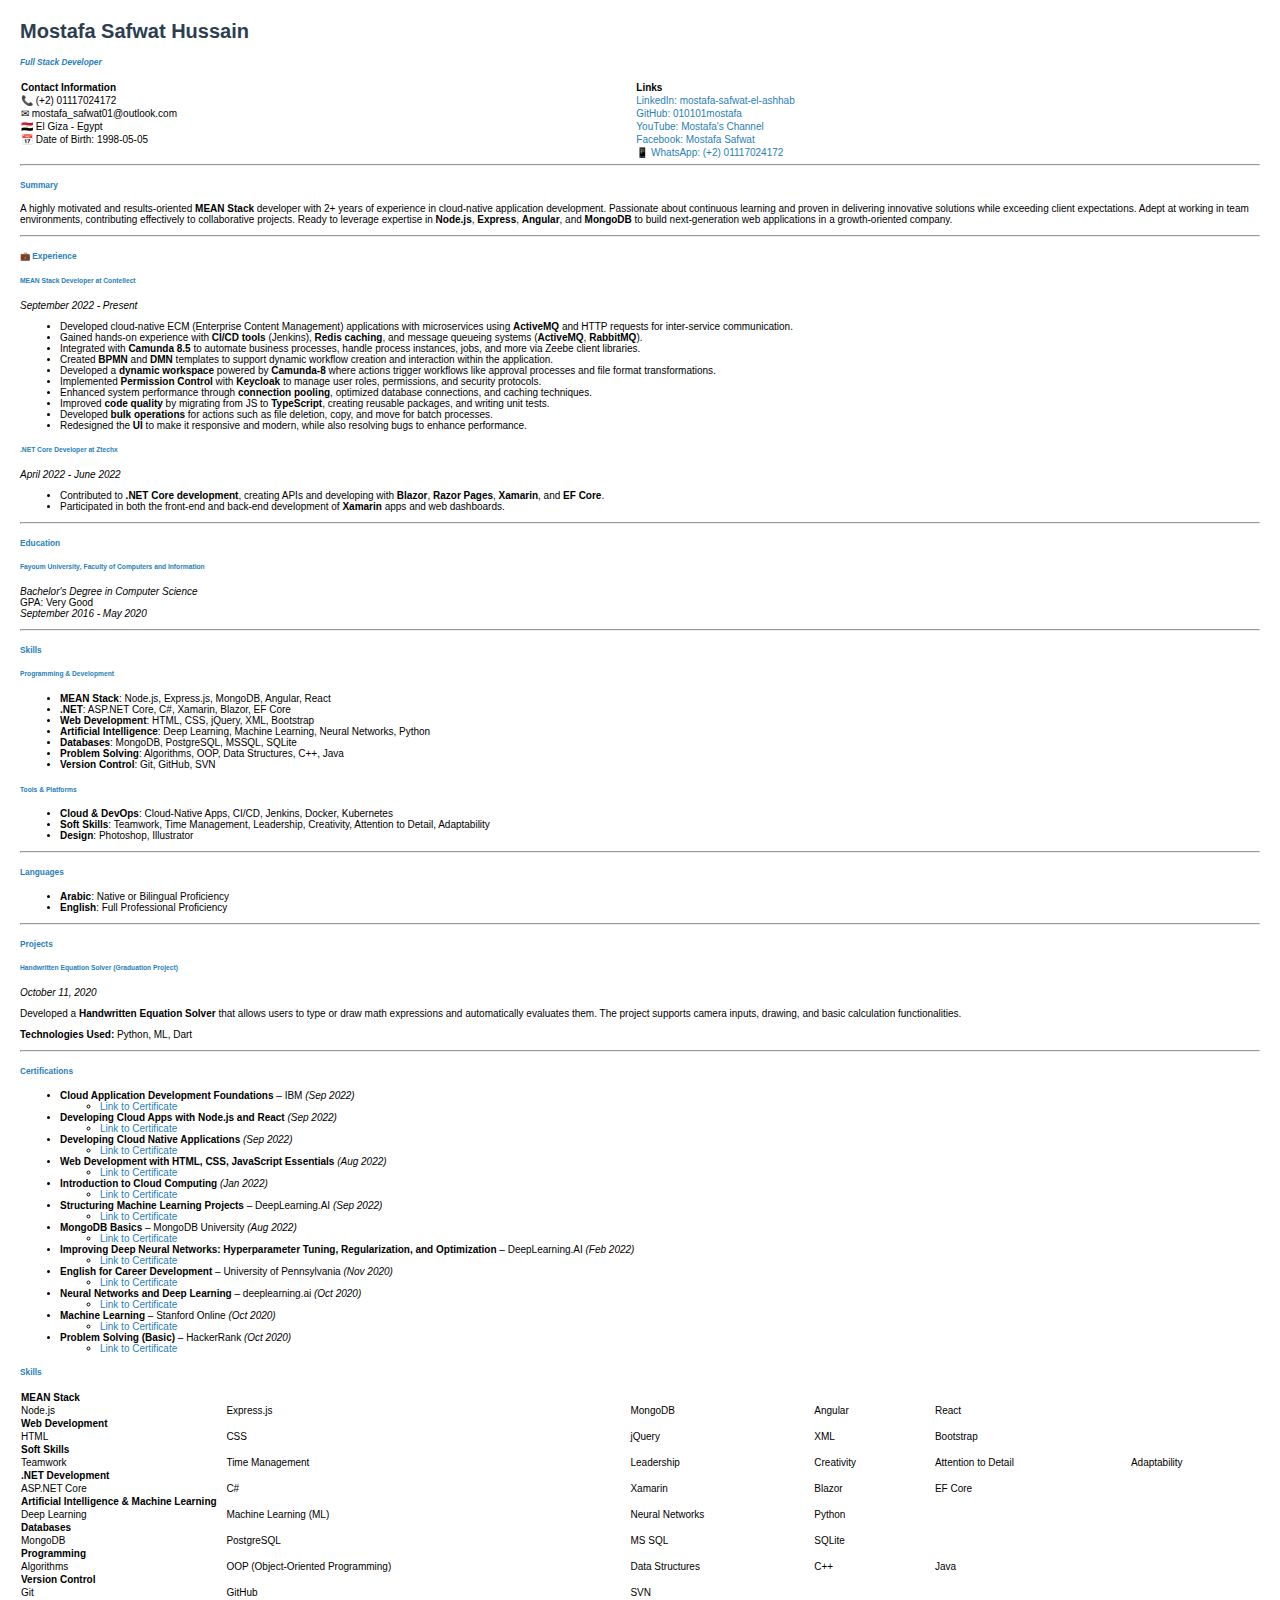
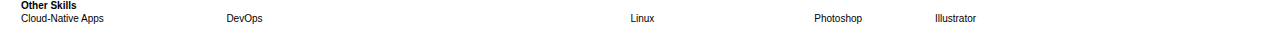
==== resume.html @ e5d107cc "init" ====
<!DOCTYPE html>
<html lang="en">

<head>
    <meta charset="UTF-8">
    <meta name="viewport" content="width=device-width, initial-scale=1.0">
    <title>Mostafa Safwat Hussain - Full Stack Developer</title>
    <link rel="stylesheet" type="text/css" href="./resume.css" />

</head>

<body>
    <h1>Mostafa Safwat Hussain</h1>
    <h5><em>Full Stack Developer</em></h6>

    <table>
        <tr>
            <th>Contact Information</th>
            <th>Links</th>
        </tr>
        <tr>
            <td>📞 (+2) 01117024172</td>
            <td><a href="https://www.linkedin.com/in/mostafa-safwat-el-ashhab-725a54151/">LinkedIn:
                    mostafa-safwat-el-ashhab</a></td>
        </tr>
        <tr>
            <td>✉ mostafa_safwat01@outlook.com</td>
            <td><a href="https://github.com/010101mostafa">GitHub: 010101mostafa</a></td>
        </tr>
        <tr>
            <td>🇪🇬 El Giza - Egypt</td>
            <td><a href="https://www.youtube.com/channel/UCoVD122oayrw8Bb4ZZjpskQ">YouTube: Mostafa's
                    Channel</a></td>
        </tr>
        <tr>
            <td>📅 Date of Birth: 1998-05-05</td>
            <td><a href="https://www.facebook.com/profile.php?id=100006435209104">Facebook: Mostafa
                    Safwat</a></td>
        </tr>
        <tr>
            <td></td>
            <td><a href="https://wa.me/01117024172">📱 WhatsApp: (+2) 01117024172</a></td>
        </tr>
    </table>

    <hr>

    <h5>Summary</h5>
    <p>A highly motivated and results-oriented <strong>MEAN Stack</strong> developer with 2+ years of
        experience in cloud-native application development. Passionate about continuous learning and
        proven in delivering innovative solutions while exceeding client expectations. Adept at working
        in team environments, contributing effectively to collaborative projects. Ready to leverage
        expertise in <strong>Node.js</strong>, <strong>Express</strong>, <strong>Angular</strong>, and
        <strong>MongoDB</strong> to build next-generation web applications in a growth-oriented company.
    </p>

    <hr>

    <h5>💼 Experience</h5>
    <h6>MEAN Stack Developer at <strong>Contellect</strong></h6>
    <p><em>September 2022 - Present</em></p>
    <ul>
        <li>Developed cloud-native ECM (Enterprise Content Management) applications with microservices
            using <strong>ActiveMQ</strong> and HTTP requests for inter-service communication.</li>
        <li>Gained hands-on experience with <strong>CI/CD tools</strong> (Jenkins), <strong>Redis
                caching</strong>, and message queueing systems (<strong>ActiveMQ</strong>,
            <strong>RabbitMQ</strong>).
        </li>
        <li>Integrated with <strong>Camunda 8.5</strong> to automate business processes, handle process
            instances, jobs, and more via Zeebe client libraries.</li>
        <li>Created <strong>BPMN</strong> and <strong>DMN</strong> templates to support dynamic workflow
            creation and interaction within the application.</li>
        <li>Developed a <strong>dynamic workspace</strong> powered by <strong>Camunda-8</strong> where
            actions trigger workflows like approval processes and file format transformations.</li>
        <li>Implemented <strong>Permission Control</strong> with <strong>Keycloak</strong> to manage
            user roles, permissions, and security protocols.</li>
        <li>Enhanced system performance through <strong>connection pooling</strong>, optimized database
            connections, and caching techniques.</li>
        <li>Improved <strong>code quality</strong> by migrating from JS to <strong>TypeScript</strong>,
            creating reusable packages, and writing unit tests.</li>
        <li>Developed <strong>bulk operations</strong> for actions such as file deletion, copy, and move
            for batch processes.</li>
        <li>Redesigned the <strong>UI</strong> to make it responsive and modern, while also resolving
            bugs to enhance performance.</li>
    </ul>

    <h6>.NET Core Developer at <strong>Ztechx</strong></h6>
    <p><em>April 2022 - June 2022</em></p>
    <ul>
        <li>Contributed to <strong>.NET Core development</strong>, creating APIs and developing with
            <strong>Blazor</strong>, <strong>Razor Pages</strong>, <strong>Xamarin</strong>, and
            <strong>EF Core</strong>.
        </li>
        <li>Participated in both the front-end and back-end development of <strong>Xamarin</strong> apps
            and web dashboards.</li>
    </ul>

    <hr>

    <h5>Education</h5>
    <h6><strong>Fayoum University</strong>, Faculty of Computers and Information</h6>
    <p><em>Bachelor's Degree in Computer Science</em><br>GPA: Very Good<br><em>September 2016 - May
            2020</em></p>

    <hr>

    <h5>Skills</h5>
    <h6>Programming & Development</h6>
    <ul>
        <li><strong>MEAN Stack</strong>: Node.js, Express.js, MongoDB, Angular, React</li>
        <li><strong>.NET</strong>: ASP.NET Core, C#, Xamarin, Blazor, EF Core</li>
        <li><strong>Web Development</strong>: HTML, CSS, jQuery, XML, Bootstrap</li>
        <li><strong>Artificial Intelligence</strong>: Deep Learning, Machine Learning, Neural Networks,
            Python</li>
        <li><strong>Databases</strong>: MongoDB, PostgreSQL, MSSQL, SQLite</li>
        <li><strong>Problem Solving</strong>: Algorithms, OOP, Data Structures, C++, Java</li>
        <li><strong>Version Control</strong>: Git, GitHub, SVN</li>
    </ul>

    <h6>Tools & Platforms</h6>
    <ul>
        <li><strong>Cloud & DevOps</strong>: Cloud-Native Apps, CI/CD, Jenkins, Docker, Kubernetes</li>
        <li><strong>Soft Skills</strong>: Teamwork, Time Management, Leadership, Creativity, Attention
            to Detail, Adaptability</li>
        <li><strong>Design</strong>: Photoshop, Illustrator</li>
    </ul>

    <hr>

    <h5>Languages</h5>
    <ul>
        <li><strong>Arabic</strong>: Native or Bilingual Proficiency</li>
        <li><strong>English</strong>: Full Professional Proficiency</li>
    </ul>

    <hr>

    <h5>Projects</h5>
    <h6>Handwritten Equation Solver (Graduation Project)</h6>
    <p><em>October 11, 2020</em></p>
    <p>Developed a <strong>Handwritten Equation Solver</strong> that allows users to type or draw math
        expressions and automatically evaluates them. The project supports camera inputs, drawing, and
        basic calculation functionalities.</p>
    <p><strong>Technologies Used:</strong> Python, ML, Dart</p>

    <hr>

    <h5>Certifications</h5>
    <ul>
        <li><strong>Cloud Application Development Foundations</strong> – IBM <em>(Sep 2022)</em>
            <ul>
                <li><a href="https://www.coursera.org/account/accomplishments/specialization/certificate/L9KQZP9CQ8NN">Link
                        to Certificate</a></li>
            </ul>
        </li>
        <li><strong>Developing Cloud Apps with Node.js and React</strong> <em>(Sep 2022)</em>
            <ul>
                <li><a href="https://www.coursera.org/account/accomplishments/certificate/79PRGKYRL2LS">Link
                        to Certificate</a></li>
            </ul>
        </li>
        <li><strong>Developing Cloud Native Applications</strong> <em>(Sep 2022)</em>
            <ul>
                <li><a
                        href="https://www.coursera.org/account/accomplishments/certificate/dadf8534-bf52-496e-9acf-c90fe8b2b44a">Link
                        to Certificate</a></li>
            </ul>
        </li>
        <li><strong>Web Development with HTML, CSS, JavaScript Essentials</strong> <em>(Aug 2022)</em>
            <ul>
                <li><a href="https://www.coursera.org/account/accomplishments/certificate/TTNKBGPDUQ47">Link
                        to Certificate</a></li>
            </ul>
        </li>
        <li><strong>Introduction to Cloud Computing</strong> <em>(Jan 2022)</em>
            <ul>
                <li><a href="https://www.coursera.org/account/accomplishments/certificate/HJHKDXUSU9NW">Link
                        to Certificate</a></li>
            </ul>
        </li>
        <li><strong>Structuring Machine Learning Projects</strong> – DeepLearning.AI <em>(Sep 2022)</em>
            <ul>
                <li><a href="https://www.coursera.org/account/accomplishments/certificate/RCFLQUQFDYQA">Link
                        to Certificate</a></li>
            </ul>
        </li>
        <li><strong>MongoDB Basics</strong> – MongoDB University <em>(Aug 2022)</em>
            <ul>
                <li><a href="https://university.mongodb.com/courses/MongoDB-U">Link to Certificate</a>
                </li>
            </ul>
        </li>
        <li><strong>Improving Deep Neural Networks: Hyperparameter Tuning, Regularization, and
                Optimization</strong> – DeepLearning.AI <em>(Feb 2022)</em>
            <ul>
                <li><a href="https://www.coursera.org/account/accomplishments/certificate/TTNKBGPDUQ47">Link
                        to Certificate</a></li>
            </ul>
        </li>
        <li><strong>English for Career Development</strong> – University of Pennsylvania <em>(Nov
                2020)</em>
            <ul>
                <li><a href="https://www.coursera.org/account/accomplishments/certificate/HJHKDXUSU9NW">Link
                        to Certificate</a></li>
            </ul>
        </li>
        <li><strong>Neural Networks and Deep Learning</strong> – deeplearning.ai <em>(Oct 2020)</em>
            <ul>
                <li><a href="https://www.coursera.org/account/accomplishments/certificate/RCFLQUQFDYQA">Link
                        to Certificate</a></li>
            </ul>
        </li>
        <li><strong>Machine Learning</strong> – Stanford Online <em>(Oct 2020)</em>
            <ul>
                <li><a href="https://www.coursera.org/account/accomplishments/certificate/HZZJAMJU3DK7">Link
                        to Certificate</a></li>
            </ul>
        </li>
        <li><strong>Problem Solving (Basic)</strong> – HackerRank <em>(Oct 2020)</em>
            <ul>
                <li><a href="https://www.hackerrank.com/certificates/99DA9557401D">Link to
                        Certificate</a></li>
            </ul>
        </li>
    </ul>
    </div>

    <div class="skills">
        <h5>Skills</h5>
        
        <table class="skills-table">
            <tr>
                <th colspan="2">MEAN Stack</th>
            </tr>
            <tr>
                <td>Node.js</td>
                <td>Express.js</td>
                <td>MongoDB</td>
                <td>Angular</td>
                <td>React</td>
            </tr>
    
            <tr>
                <th colspan="2">Web Development</th>
            </tr>
            <tr>
                <td>HTML</td>
                <td>CSS</td>
                <td>jQuery</td>
                <td>XML</td>
                <td>Bootstrap</td>
            </tr>
    
            <tr>
                <th colspan="2">Soft Skills</th>
            </tr>
            <tr>
                <td>Teamwork</td>
                <td>Time Management</td>
                <td>Leadership</td>
                <td>Creativity</td>
                <td>Attention to Detail</td>
                <td>Adaptability</td>
            </tr>
    
            <tr>
                <th colspan="2">.NET Development</th>
            </tr>
            <tr>
                <td>ASP.NET Core</td>
                <td>C#</td>
                <td>Xamarin</td>
                <td>Blazor</td>
                <td>EF Core</td>
            </tr>
    
            <tr>
                <th colspan="2">Artificial Intelligence & Machine Learning</th>
            </tr>
            <tr>
                <td>Deep Learning</td>
                <td>Machine Learning (ML)</td>
                <td>Neural Networks</td>
                <td>Python</td>
            </tr>
    
            <tr>
                <th colspan="2">Databases</th>
            </tr>
            <tr>
                <td>MongoDB</td>
                <td>PostgreSQL</td>
                <td>MS SQL</td>
                <td>SQLite</td>
            </tr>
    
            <tr>
                <th colspan="2">Programming</th>
            </tr>
            <tr>
                <td>Algorithms</td>
                <td>OOP (Object-Oriented Programming)</td>
                <td>Data Structures</td>
                <td>C++</td>
                <td>Java</td>
            </tr>
    
            <tr>
                <th colspan="2">Version Control</th>
            </tr>
            <tr>
                <td>Git</td>
                <td>GitHub</td>
                <td>SVN</td>
            </tr>
    
            <tr>
                <th colspan="2">Other Skills</th>
            </tr>
            <tr>
                <td>Cloud-Native Apps</td>
                <td>DevOps</td>
                <td>Linux</td>
                <td>Photoshop</td>
                <td>Illustrator</td>
            </tr>
        </table>
    </div>
    
    
</body>

</html>
---- resume.css ----
table {
    width: 100%;
    border-collapse: collapse;
}
th {
    text-align: start;
}

body {
    font-family: Arial, sans-serif;
    background-color: #fff;
    font-size: 10px;
    color: #000;
    margin: 20px;
}

h1 {
    color: #2c3e50;
}

h3, h5, h3, h6 {
    color: #2980b9;
}

a {
    color: #2980b9;
    text-decoration: none;
}

a:hover {
    text-decoration: underline;
}
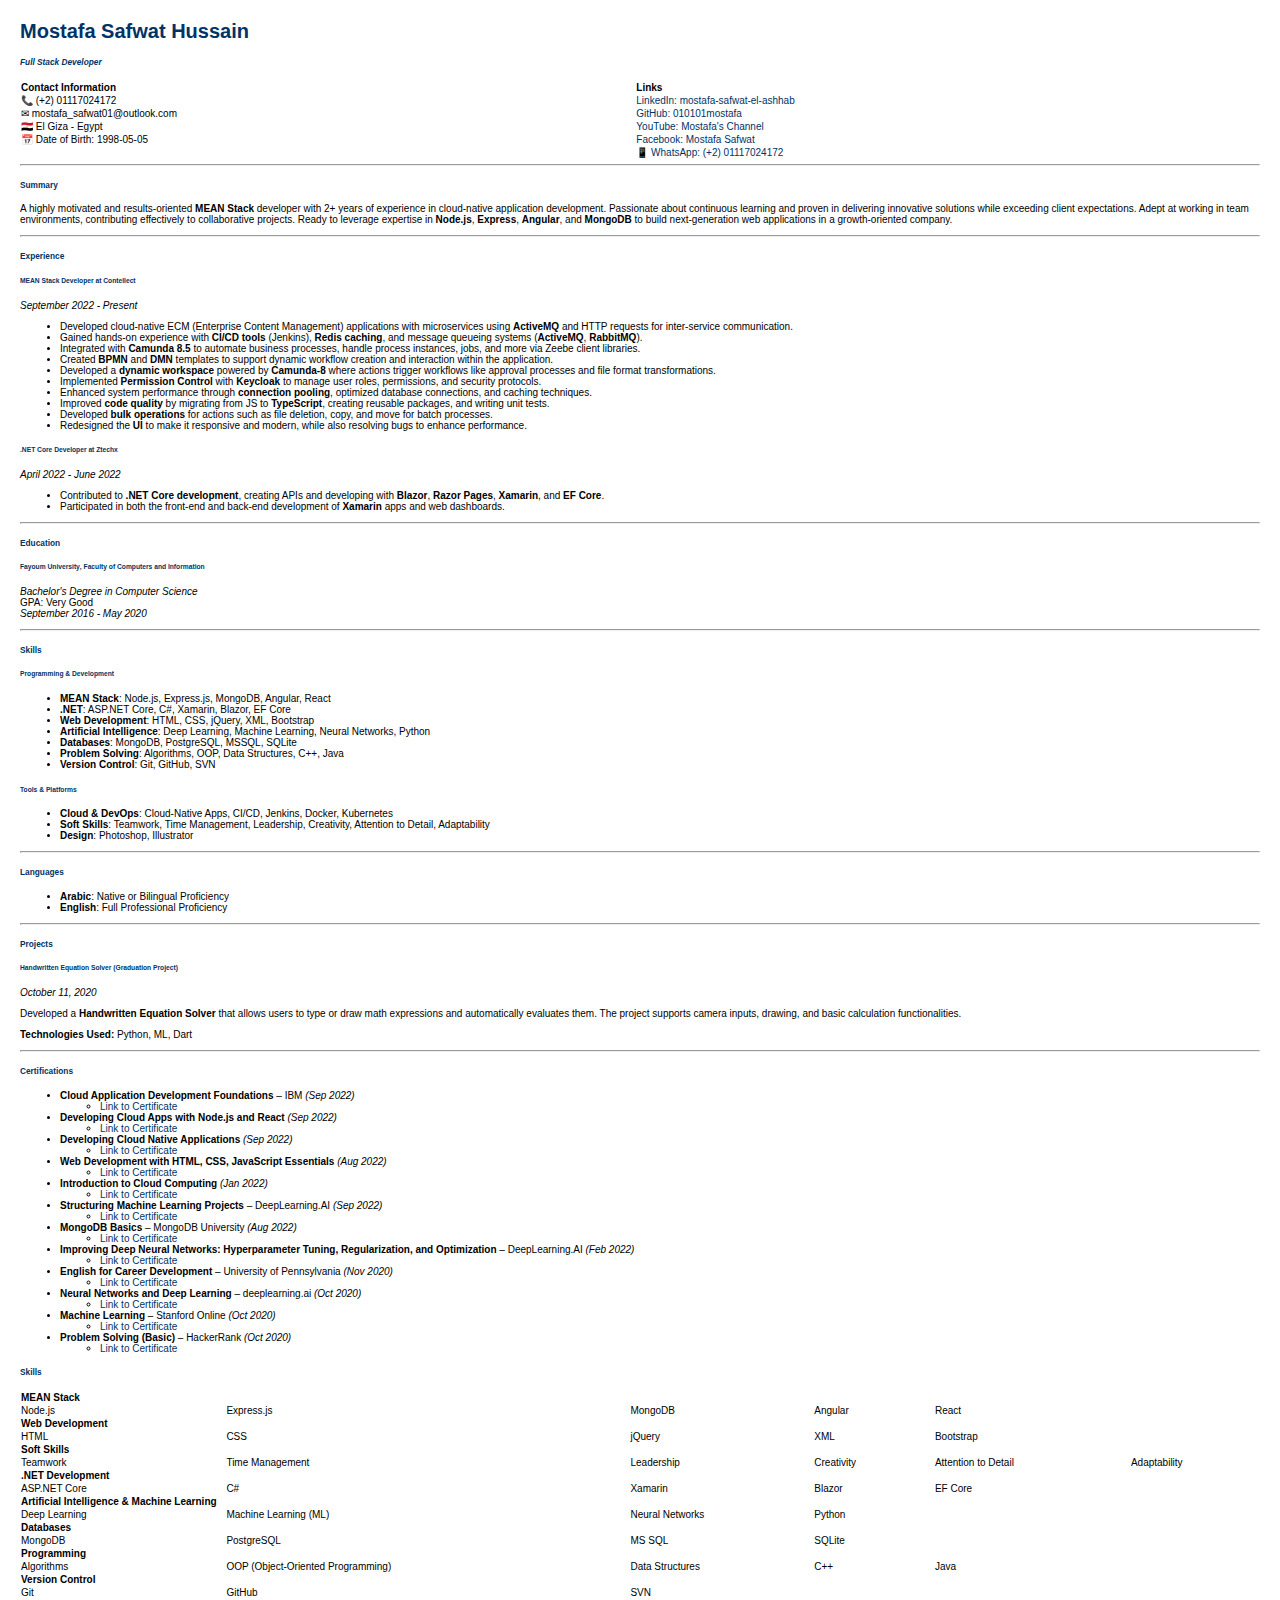
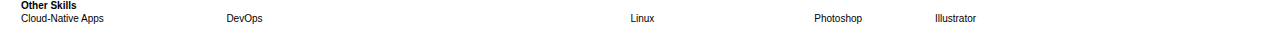
==== commit ab603e24: "rename" ====
--- a/resume.html
+++ b/resume.html
@@ -56,7 +56,7 @@
 
     <hr>
 
-    <h5>💼 Experience</h5>
+    <h5>Experience</h5>
     <h6>MEAN Stack Developer at <strong>Contellect</strong></h6>
     <p><em>September 2022 - Present</em></p>
     <ul>
--- a/resume.css
+++ b/resume.css
@@ -14,19 +14,18 @@
     margin: 20px;
 }
 
-h1 {
-    color: #2c3e50;
-}
-
-h3, h5, h3, h6 {
-    color: #2980b9;
+h1 ,h3, h5, h3, h6 {
+    color: #003366;
 }
 
 a {
-    color: #2980b9;
+    color: #003366;
     text-decoration: none;
 }
 
 a:hover {
     text-decoration: underline;
+}
+body{
+
 }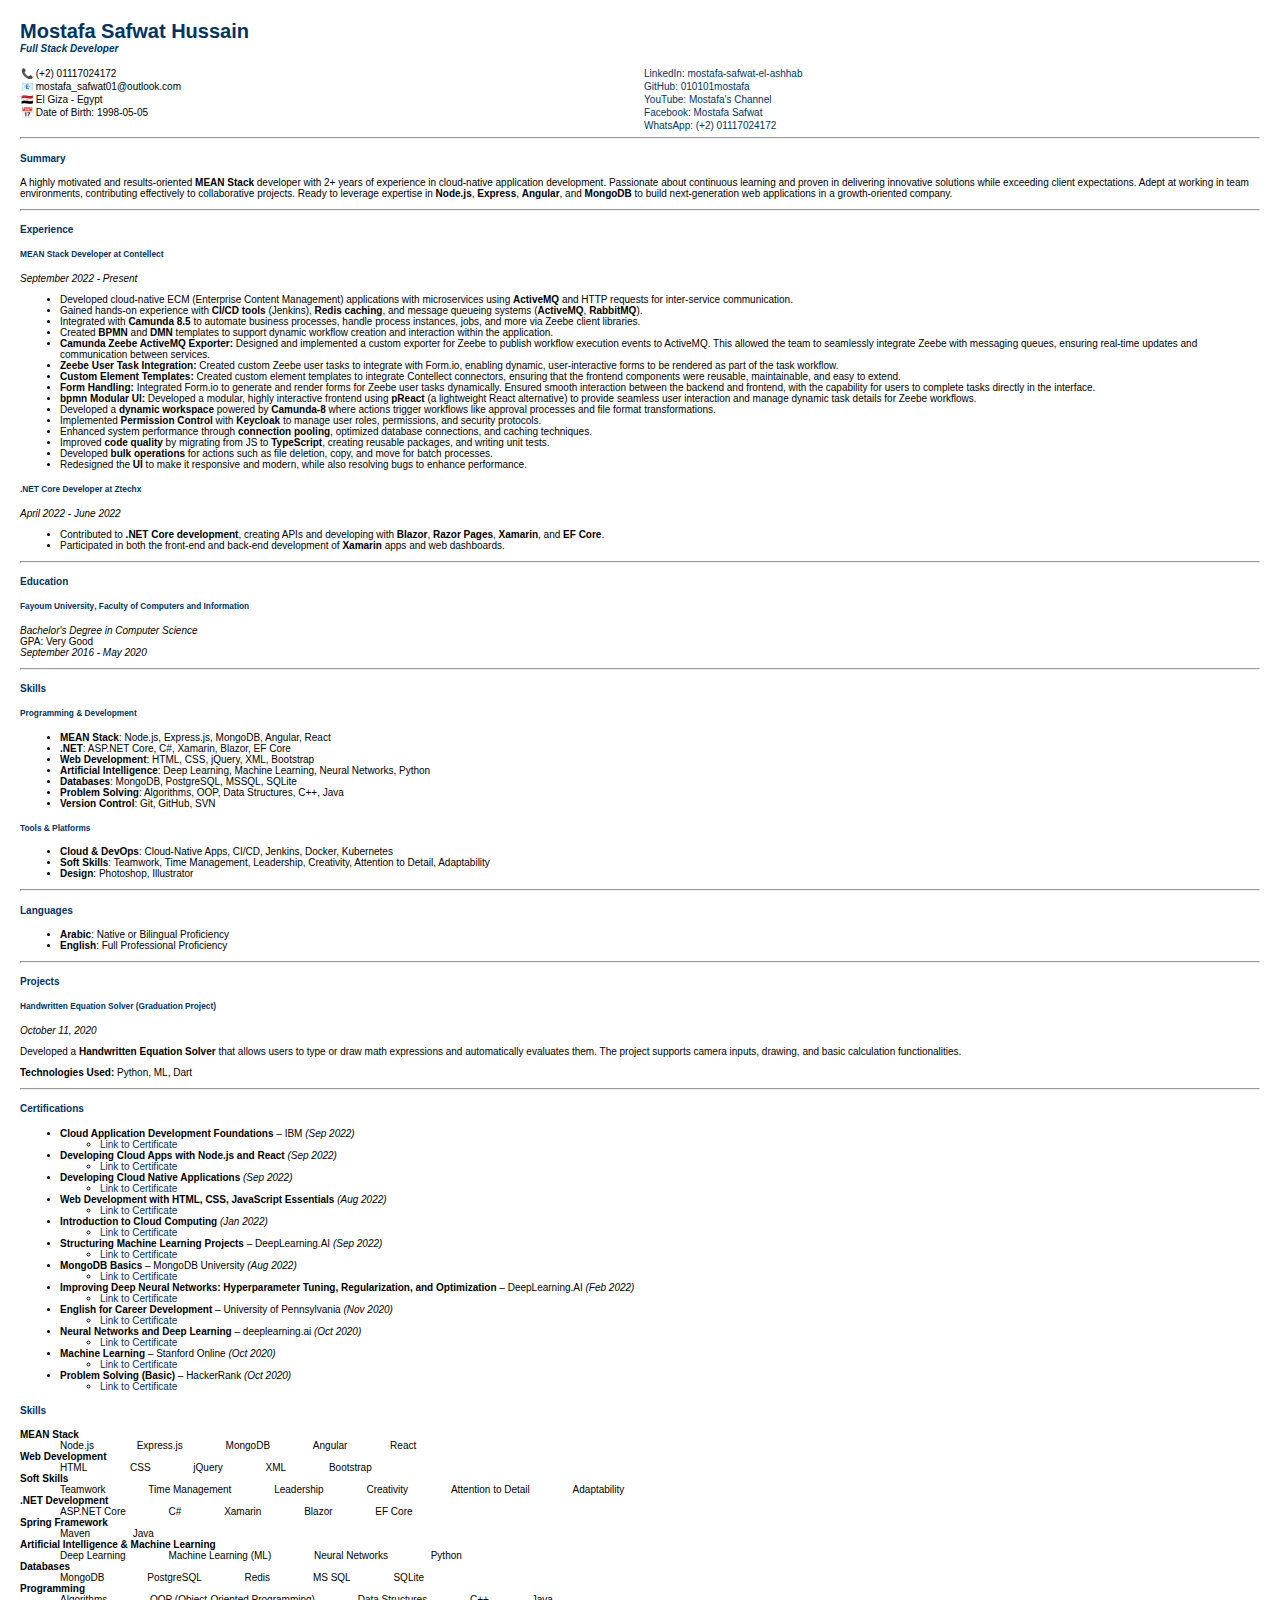
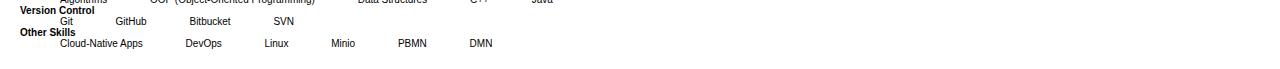
==== commit c1f112d4: "feat:update my CV" ====
--- a/resume.html
+++ b/resume.html
@@ -6,25 +6,25 @@
     <meta name="viewport" content="width=device-width, initial-scale=1.0">
     <title>Mostafa Safwat Hussain - Full Stack Developer</title>
     <link rel="stylesheet" type="text/css" href="./resume.css" />
-
+    <meta name="doc" content="View Mostafa Safwat CV"  >
+    <meta name="url" content="https://010101mostafa.github.io/resume"  >
 </head>
 
 <body>
-    <h1>Mostafa Safwat Hussain</h1>
-    <h5><em>Full Stack Developer</em></h6>
-
-    <table>
-        <tr>
+    <h1 class="mb-0">Mostafa Safwat Hussain</h1>
+    <h4 class="mt-0"><em>Full Stack Developer</em></h4>
+
+    <table >
+        <!-- <tr>
             <th>Contact Information</th>
-            <th>Links</th>
-        </tr>
+        </tr> -->
         <tr>
             <td>📞 (+2) 01117024172</td>
             <td><a href="https://www.linkedin.com/in/mostafa-safwat-el-ashhab-725a54151/">LinkedIn:
                     mostafa-safwat-el-ashhab</a></td>
         </tr>
         <tr>
-            <td>✉ mostafa_safwat01@outlook.com</td>
+            <td>📧 mostafa_safwat01@outlook.com</td>
             <td><a href="https://github.com/010101mostafa">GitHub: 010101mostafa</a></td>
         </tr>
         <tr>
@@ -39,13 +39,13 @@
         </tr>
         <tr>
             <td></td>
-            <td><a href="https://wa.me/01117024172">📱 WhatsApp: (+2) 01117024172</a></td>
+            <td><a href="https://wa.me/01117024172"> WhatsApp: (+2) 01117024172</a></td>
         </tr>
     </table>
 
     <hr>
 
-    <h5>Summary</h5>
+    <h4>Summary</h4>
     <p>A highly motivated and results-oriented <strong>MEAN Stack</strong> developer with 2+ years of
         experience in cloud-native application development. Passionate about continuous learning and
         proven in delivering innovative solutions while exceeding client expectations. Adept at working
@@ -56,8 +56,8 @@
 
     <hr>
 
-    <h5>Experience</h5>
-    <h6>MEAN Stack Developer at <strong>Contellect</strong></h6>
+    <h4>Experience</h4>
+    <h5>MEAN Stack Developer at <strong>Contellect</strong></h5>
     <p><em>September 2022 - Present</em></p>
     <ul>
         <li>Developed cloud-native ECM (Enterprise Content Management) applications with microservices
@@ -70,6 +70,25 @@
             instances, jobs, and more via Zeebe client libraries.</li>
         <li>Created <strong>BPMN</strong> and <strong>DMN</strong> templates to support dynamic workflow
             creation and interaction within the application.</li>
+        <li><strong>Camunda Zeebe ActiveMQ Exporter: </strong>
+            Designed and implemented a custom exporter for Zeebe to publish workflow execution events to ActiveMQ.
+            This allowed the team to seamlessly integrate Zeebe with messaging queues, ensuring real-time updates and communication between services.
+        </li>
+        <li><strong>Zeebe User Task Integration:</strong>
+             Created custom Zeebe user tasks to integrate with Form.io, enabling dynamic,
+              user-interactive forms to be rendered as part of the task workflow.</li>
+        <li>
+            <strong>Custom Element Templates:</strong>
+             Created custom element templates to integrate Contellect connectors, ensuring that the frontend components were reusable, 
+             maintainable, and easy to extend.
+        </li>
+        <li>
+            <strong>Form Handling:</strong>
+            Integrated Form.io to generate and render forms for Zeebe user tasks dynamically. 
+            Ensured smooth interaction between the backend and frontend, with the capability for users to complete tasks directly in the interface.
+        </li>
+        <li><strong>bpmn Modular UI:</strong> 
+            Developed a modular, highly interactive frontend using <strong>pReact</strong> (a lightweight React alternative) to provide seamless user interaction and manage dynamic task details for Zeebe workflows.</li>
         <li>Developed a <strong>dynamic workspace</strong> powered by <strong>Camunda-8</strong> where
             actions trigger workflows like approval processes and file format transformations.</li>
         <li>Implemented <strong>Permission Control</strong> with <strong>Keycloak</strong> to manage
@@ -84,7 +103,7 @@
             bugs to enhance performance.</li>
     </ul>
 
-    <h6>.NET Core Developer at <strong>Ztechx</strong></h6>
+    <h5>.NET Core Developer at <strong>Ztechx</strong></h5>
     <p><em>April 2022 - June 2022</em></p>
     <ul>
         <li>Contributed to <strong>.NET Core development</strong>, creating APIs and developing with
@@ -97,15 +116,15 @@
 
     <hr>
 
-    <h5>Education</h5>
-    <h6><strong>Fayoum University</strong>, Faculty of Computers and Information</h6>
+    <h4>Education</h4>
+    <h5><strong>Fayoum University</strong>, Faculty of Computers and Information</h5>
     <p><em>Bachelor's Degree in Computer Science</em><br>GPA: Very Good<br><em>September 2016 - May
             2020</em></p>
 
     <hr>
 
-    <h5>Skills</h5>
-    <h6>Programming & Development</h6>
+    <h4>Skills</h4>
+    <h5>Programming & Development</h5>
     <ul>
         <li><strong>MEAN Stack</strong>: Node.js, Express.js, MongoDB, Angular, React</li>
         <li><strong>.NET</strong>: ASP.NET Core, C#, Xamarin, Blazor, EF Core</li>
@@ -117,7 +136,7 @@
         <li><strong>Version Control</strong>: Git, GitHub, SVN</li>
     </ul>
 
-    <h6>Tools & Platforms</h6>
+    <h5>Tools & Platforms</h5>
     <ul>
         <li><strong>Cloud & DevOps</strong>: Cloud-Native Apps, CI/CD, Jenkins, Docker, Kubernetes</li>
         <li><strong>Soft Skills</strong>: Teamwork, Time Management, Leadership, Creativity, Attention
@@ -127,7 +146,7 @@
 
     <hr>
 
-    <h5>Languages</h5>
+    <h4>Languages</h4>
     <ul>
         <li><strong>Arabic</strong>: Native or Bilingual Proficiency</li>
         <li><strong>English</strong>: Full Professional Proficiency</li>
@@ -135,8 +154,8 @@
 
     <hr>
 
-    <h5>Projects</h5>
-    <h6>Handwritten Equation Solver (Graduation Project)</h6>
+    <h4>Projects</h4>
+    <h5>Handwritten Equation Solver (Graduation Project)</h5>
     <p><em>October 11, 2020</em></p>
     <p>Developed a <strong>Handwritten Equation Solver</strong> that allows users to type or draw math
         expressions and automatically evaluates them. The project supports camera inputs, drawing, and
@@ -145,7 +164,7 @@
 
     <hr>
 
-    <h5>Certifications</h5>
+    <h4>Certifications</h4>
     <ul>
         <li><strong>Cloud Application Development Foundations</strong> – IBM <em>(Sep 2022)</em>
             <ul>
@@ -226,105 +245,78 @@
     </div>
 
     <div class="skills">
-        <h5>Skills</h5>
-        
-        <table class="skills-table">
-            <tr>
-                <th colspan="2">MEAN Stack</th>
-            </tr>
-            <tr>
-                <td>Node.js</td>
-                <td>Express.js</td>
-                <td>MongoDB</td>
-                <td>Angular</td>
-                <td>React</td>
-            </tr>
-    
-            <tr>
-                <th colspan="2">Web Development</th>
-            </tr>
-            <tr>
-                <td>HTML</td>
-                <td>CSS</td>
-                <td>jQuery</td>
-                <td>XML</td>
-                <td>Bootstrap</td>
-            </tr>
-    
-            <tr>
-                <th colspan="2">Soft Skills</th>
-            </tr>
-            <tr>
-                <td>Teamwork</td>
-                <td>Time Management</td>
-                <td>Leadership</td>
-                <td>Creativity</td>
-                <td>Attention to Detail</td>
-                <td>Adaptability</td>
-            </tr>
-    
-            <tr>
-                <th colspan="2">.NET Development</th>
-            </tr>
-            <tr>
-                <td>ASP.NET Core</td>
-                <td>C#</td>
-                <td>Xamarin</td>
-                <td>Blazor</td>
-                <td>EF Core</td>
-            </tr>
-    
-            <tr>
-                <th colspan="2">Artificial Intelligence & Machine Learning</th>
-            </tr>
-            <tr>
-                <td>Deep Learning</td>
-                <td>Machine Learning (ML)</td>
-                <td>Neural Networks</td>
-                <td>Python</td>
-            </tr>
-    
-            <tr>
-                <th colspan="2">Databases</th>
-            </tr>
-            <tr>
-                <td>MongoDB</td>
-                <td>PostgreSQL</td>
-                <td>MS SQL</td>
-                <td>SQLite</td>
-            </tr>
-    
-            <tr>
-                <th colspan="2">Programming</th>
-            </tr>
-            <tr>
-                <td>Algorithms</td>
-                <td>OOP (Object-Oriented Programming)</td>
-                <td>Data Structures</td>
-                <td>C++</td>
-                <td>Java</td>
-            </tr>
-    
-            <tr>
-                <th colspan="2">Version Control</th>
-            </tr>
-            <tr>
-                <td>Git</td>
-                <td>GitHub</td>
-                <td>SVN</td>
-            </tr>
-    
-            <tr>
-                <th colspan="2">Other Skills</th>
-            </tr>
-            <tr>
-                <td>Cloud-Native Apps</td>
-                <td>DevOps</td>
-                <td>Linux</td>
-                <td>Photoshop</td>
-                <td>Illustrator</td>
-            </tr>
-        </table>
+        <h4>Skills</h4>
+        <dl class="skills-list">
+            <dt>MEAN Stack</dt>
+            <dd>Node.js</dd>
+            <dd>Express.js</dd>
+            <dd>MongoDB</dd>
+            <dd>Angular</dd>
+            <dd>React</dd>
+        
+            <dt>Web Development</dt>
+            <dd>HTML</dd>
+            <dd>CSS</dd>
+            <dd>jQuery</dd>
+            <dd>XML</dd>
+            <dd>Bootstrap</dd>
+        
+            <dt>Soft Skills</dt>
+            <dd>Teamwork</dd>
+            <dd>Time Management</dd>
+            <dd>Leadership</dd>
+            <dd>Creativity</dd>
+            <dd>Attention to Detail</dd>
+            <dd>Adaptability</dd>
+        
+            <dt>.NET Development</dt>
+            <dd>ASP.NET Core</dd>
+            <dd>C#</dd>
+            <dd>Xamarin</dd>
+            <dd>Blazor</dd>
+            <dd>EF Core</dd>
+        
+            <dt>Spring Framework</dt>
+            <dd>Maven</dd>
+            <dd>Java</dd>
+        
+            <dt>Artificial Intelligence & Machine Learning</dt>
+            <dd>Deep Learning</dd>
+            <dd>Machine Learning (ML)</dd>
+            <dd>Neural Networks</dd>
+            <dd>Python</dd>
+        
+            <dt>Databases</dt>
+            <dd>MongoDB</dd>
+            <dd>PostgreSQL</dd>
+            <dd>Redis</dd>
+            <dd>MS SQL</dd>
+            <dd>SQLite</dd>
+        
+            <dt>Programming</dt>
+            <dd>Algorithms</dd>
+            <dd>OOP (Object-Oriented Programming)</dd>
+            <dd>Data Structures</dd>
+            <dd>C++</dd>
+            <dd>Java</dd>
+        
+            <dt>Version Control</dt>
+            <dd>Git</dd>
+            <dd>GitHub</dd>
+            <dd>Bitbucket</dd>
+            <dd>SVN</dd>
+        
+            <dt>Other Skills</dt>
+            <dd>Cloud-Native Apps</dd>
+            <dd>DevOps</dd>
+            <dd>Linux</dd>
+            <dd>Minio</dd>
+            <dd>PBMN</dd>
+            <dd>DMN</dd>
+            <!-- <dd>Photoshop</dd>
+            <dd>Illustrator</dd> -->
+        </dl>
+        
     </div>
     
     
--- a/resume.css
+++ b/resume.css
@@ -2,10 +2,22 @@
     width: 100%;
     border-collapse: collapse;
 }
+dd {
+    display: inline-block;
+}
+dt {
+    font-weight: bold;
+}
+
 th {
     text-align: start;
 }
-
+.mb-0{
+    margin-bottom: 0;
+}
+.mt-0{
+    margin-top: 0;
+}
 body {
     font-family: Arial, sans-serif;
     background-color: #fff;
@@ -14,7 +26,7 @@
     margin: 20px;
 }
 
-h1 ,h3, h5, h3, h6 {
+h1 ,h3, h5, h3,h4, h6 {
     color: #003366;
 }
 
@@ -25,7 +37,4 @@
 
 a:hover {
     text-decoration: underline;
-}
-body{
-
 }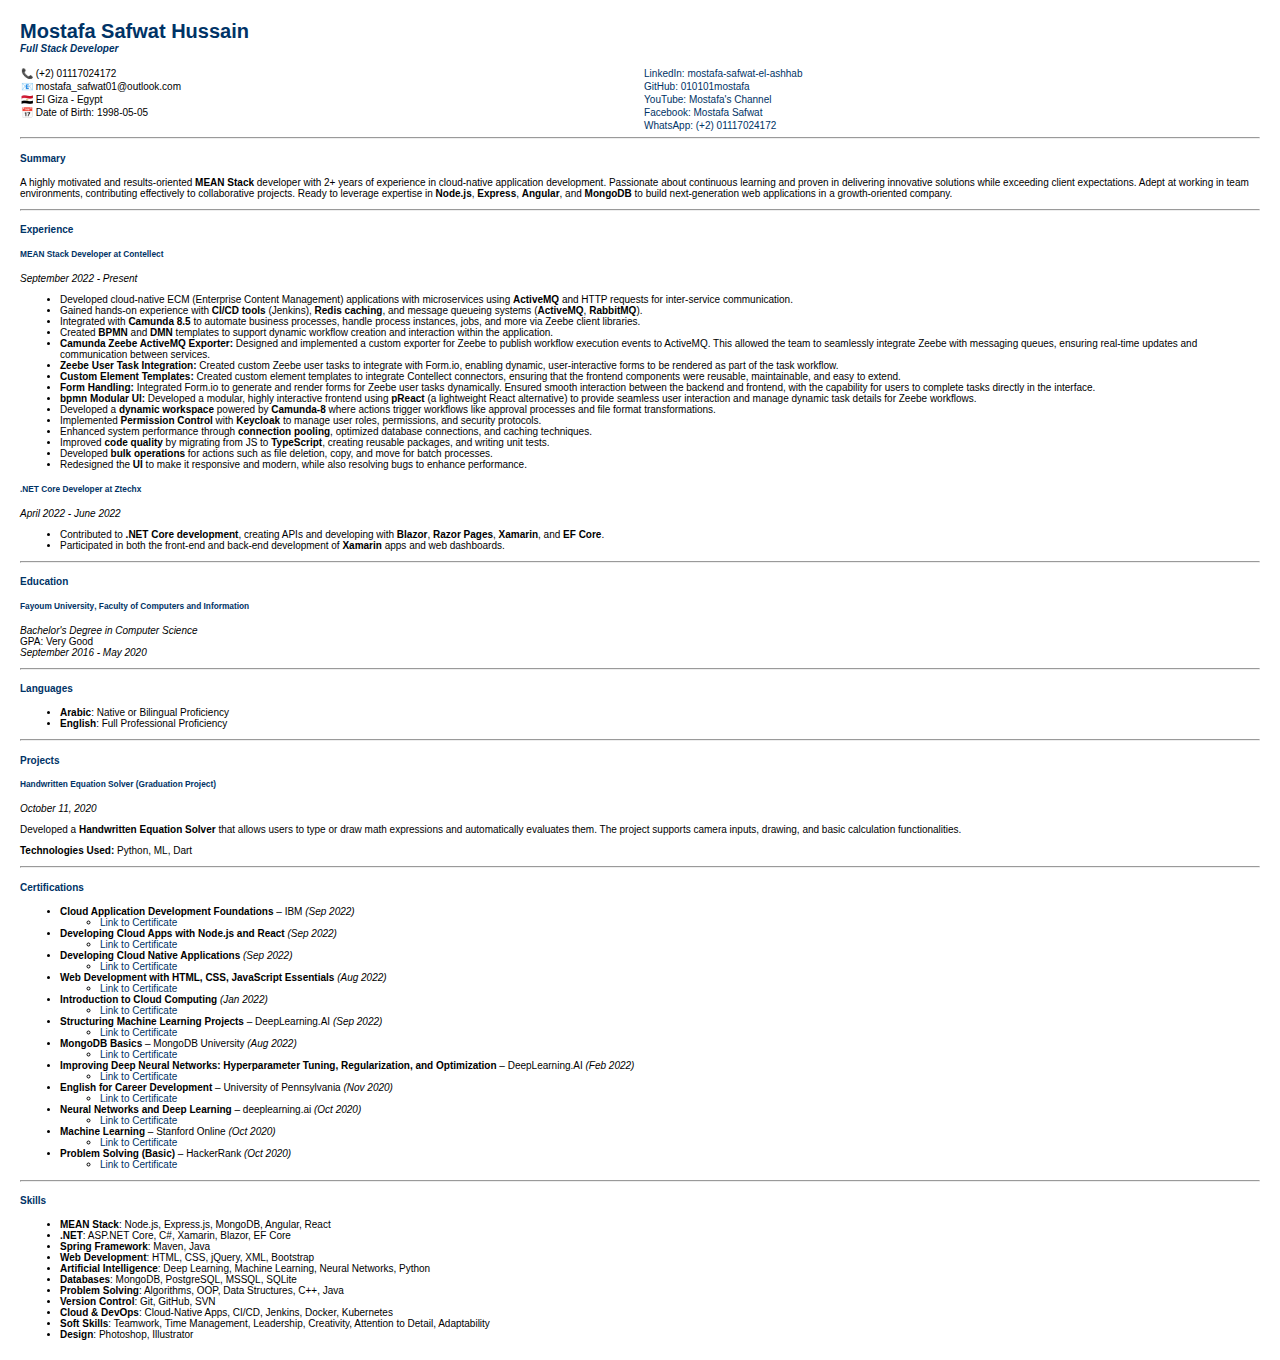
==== commit 7edb7fce: "fix: remove dl skills is was dublicated" ====
--- a/resume.html
+++ b/resume.html
@@ -123,29 +123,6 @@
 
     <hr>
 
-    <h4>Skills</h4>
-    <h5>Programming & Development</h5>
-    <ul>
-        <li><strong>MEAN Stack</strong>: Node.js, Express.js, MongoDB, Angular, React</li>
-        <li><strong>.NET</strong>: ASP.NET Core, C#, Xamarin, Blazor, EF Core</li>
-        <li><strong>Web Development</strong>: HTML, CSS, jQuery, XML, Bootstrap</li>
-        <li><strong>Artificial Intelligence</strong>: Deep Learning, Machine Learning, Neural Networks,
-            Python</li>
-        <li><strong>Databases</strong>: MongoDB, PostgreSQL, MSSQL, SQLite</li>
-        <li><strong>Problem Solving</strong>: Algorithms, OOP, Data Structures, C++, Java</li>
-        <li><strong>Version Control</strong>: Git, GitHub, SVN</li>
-    </ul>
-
-    <h5>Tools & Platforms</h5>
-    <ul>
-        <li><strong>Cloud & DevOps</strong>: Cloud-Native Apps, CI/CD, Jenkins, Docker, Kubernetes</li>
-        <li><strong>Soft Skills</strong>: Teamwork, Time Management, Leadership, Creativity, Attention
-            to Detail, Adaptability</li>
-        <li><strong>Design</strong>: Photoshop, Illustrator</li>
-    </ul>
-
-    <hr>
-
     <h4>Languages</h4>
     <ul>
         <li><strong>Arabic</strong>: Native or Bilingual Proficiency</li>
@@ -242,84 +219,25 @@
             </ul>
         </li>
     </ul>
-    </div>
-
-    <div class="skills">
-        <h4>Skills</h4>
-        <dl class="skills-list">
-            <dt>MEAN Stack</dt>
-            <dd>Node.js</dd>
-            <dd>Express.js</dd>
-            <dd>MongoDB</dd>
-            <dd>Angular</dd>
-            <dd>React</dd>
-        
-            <dt>Web Development</dt>
-            <dd>HTML</dd>
-            <dd>CSS</dd>
-            <dd>jQuery</dd>
-            <dd>XML</dd>
-            <dd>Bootstrap</dd>
-        
-            <dt>Soft Skills</dt>
-            <dd>Teamwork</dd>
-            <dd>Time Management</dd>
-            <dd>Leadership</dd>
-            <dd>Creativity</dd>
-            <dd>Attention to Detail</dd>
-            <dd>Adaptability</dd>
-        
-            <dt>.NET Development</dt>
-            <dd>ASP.NET Core</dd>
-            <dd>C#</dd>
-            <dd>Xamarin</dd>
-            <dd>Blazor</dd>
-            <dd>EF Core</dd>
-        
-            <dt>Spring Framework</dt>
-            <dd>Maven</dd>
-            <dd>Java</dd>
-        
-            <dt>Artificial Intelligence & Machine Learning</dt>
-            <dd>Deep Learning</dd>
-            <dd>Machine Learning (ML)</dd>
-            <dd>Neural Networks</dd>
-            <dd>Python</dd>
-        
-            <dt>Databases</dt>
-            <dd>MongoDB</dd>
-            <dd>PostgreSQL</dd>
-            <dd>Redis</dd>
-            <dd>MS SQL</dd>
-            <dd>SQLite</dd>
-        
-            <dt>Programming</dt>
-            <dd>Algorithms</dd>
-            <dd>OOP (Object-Oriented Programming)</dd>
-            <dd>Data Structures</dd>
-            <dd>C++</dd>
-            <dd>Java</dd>
-        
-            <dt>Version Control</dt>
-            <dd>Git</dd>
-            <dd>GitHub</dd>
-            <dd>Bitbucket</dd>
-            <dd>SVN</dd>
-        
-            <dt>Other Skills</dt>
-            <dd>Cloud-Native Apps</dd>
-            <dd>DevOps</dd>
-            <dd>Linux</dd>
-            <dd>Minio</dd>
-            <dd>PBMN</dd>
-            <dd>DMN</dd>
-            <!-- <dd>Photoshop</dd>
-            <dd>Illustrator</dd> -->
-        </dl>
-        
-    </div>
     
-    
+    <hr>
+    <h4>Skills</h4>
+    <ul>
+        <li><strong>MEAN Stack</strong>: Node.js, Express.js, MongoDB, Angular, React</li>
+        <li><strong>.NET</strong>: ASP.NET Core, C#, Xamarin, Blazor, EF Core</li>
+        <li><strong>Spring Framework</strong>: Maven, Java</li>
+        <li><strong>Web Development</strong>: HTML, CSS, jQuery, XML, Bootstrap</li>
+        <li><strong>Artificial Intelligence</strong>: Deep Learning, Machine Learning, Neural Networks,
+            Python</li>
+        <li><strong>Databases</strong>: MongoDB, PostgreSQL, MSSQL, SQLite</li>
+        <li><strong>Problem Solving</strong>: Algorithms, OOP, Data Structures, C++, Java</li>
+        <li><strong>Version Control</strong>: Git, GitHub, SVN</li>
+        <li><strong>Cloud & DevOps</strong>: Cloud-Native Apps, CI/CD, Jenkins, Docker, Kubernetes</li>
+        <li><strong>Soft Skills</strong>: Teamwork, Time Management, Leadership, Creativity, Attention
+            to Detail, Adaptability</li>
+        <li><strong>Design</strong>: Photoshop, Illustrator</li>
+    </ul>
+
 </body>
 
 </html>